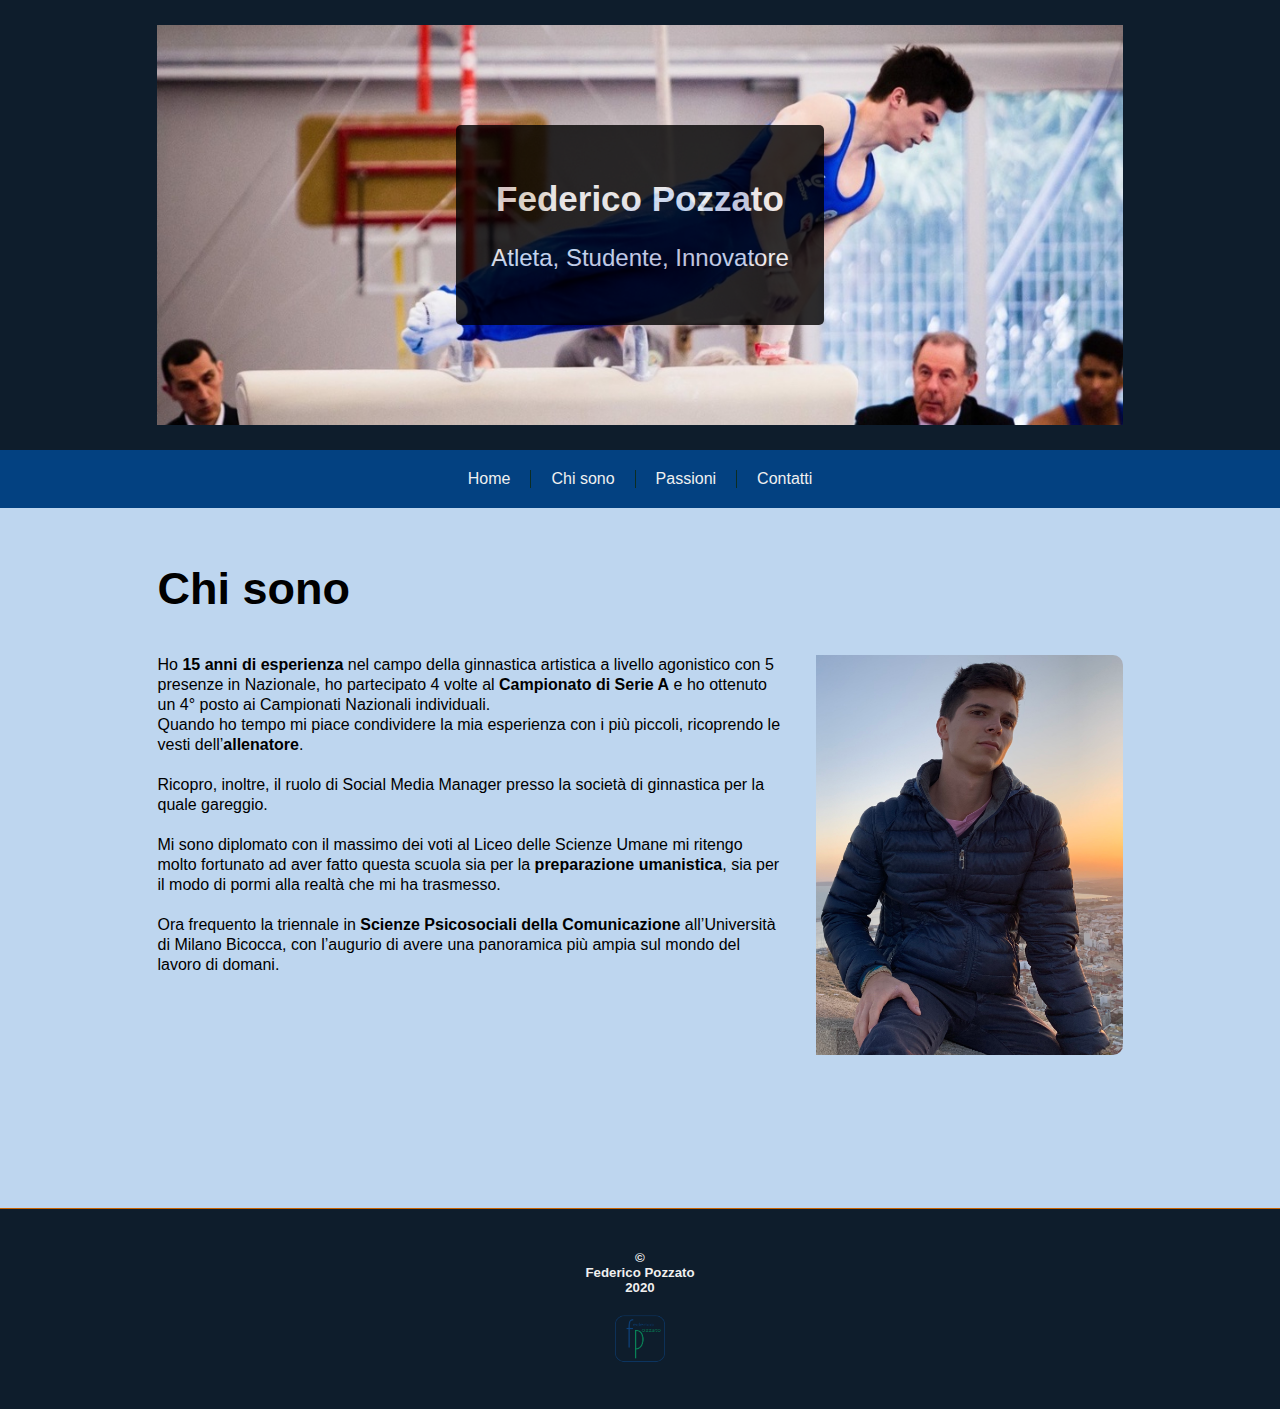
==== chi-sono.html @ 47b4f488 "Caricamento del file" ====
<!doctype html>
<html>
<head>
<meta charset="UTF-8">
<title>Federico Pozzato | Chi sono</title>
	<link rel="stylesheet" href="styles.css">
    <style>
      .system-fonts {
        font-family: sans-serif;
      }
    </style>
</head>

<body>
	<header>
        <div class="header-container">
          <img class="header-photo" src="images/Header-sito.jpeg" alt="Federico Pozzato">
          <div class="header-name">
            <h1>Federico Pozzato</h1>
            <h2>Atleta, Studente, Innovatore</h2>
          </div>
      </div>

        <nav class="menu-container">
          <ul class="menu">
            <li><a href="index.html">Home</a></li>
            <li><a href="chi-sono.html">Chi sono</a></li>
            <li><a href="passioni.html">Passioni</a></li>
            <li><a href="contatti.html">Contatti</a></li>
          </ul>
        </nav>
      </header>
	
	<div class="page">
		<div class="content-container chi-sono">
			<div class="content-chi-sono">
				<div class="text-chi-sono">
					<h2>Chi sono</h2>
					<p>Ho <strong>15 anni di esperienza</strong> nel campo della ginnastica artistica a livello agonistico con 5 <img src="images/chi-sono.jpeg" class="image-chi-sono" alt="Federico Pozzato chi sono"> presenze in Nazionale, ho partecipato 4 volte al <strong>Campionato di Serie A</strong> e ho ottenuto un 4° posto ai Campionati Nazionali individuali.<br> 
				
					Quando ho tempo mi piace condividere la mia esperienza con i più piccoli, ricoprendo le vesti dell’<strong>allenatore</strong>.<br>
						<br>
						
					Ricopro, inoltre, il ruolo di Social Media Manager presso la società di ginnastica per la quale gareggio.<br> 
						<br>
					Mi sono diplomato con il massimo dei voti al Liceo delle Scienze Umane mi ritengo molto fortunato ad aver fatto questa scuola sia per la <strong>preparazione umanistica</strong>, sia per il modo di pormi alla realtà che mi ha trasmesso.<br>
						<br>
					Ora frequento la triennale in <strong>Scienze Psicosociali della Comunicazione</strong> all’Università di Milano Bicocca, con l’augurio di avere una panoramica più ampia sul mondo del lavoro di domani.
					</p>
				</div>
			</div>
		</div>
		
		<footer>
		  <div class="footer">
			  <h5>&copy;
				  <br>Federico Pozzato
			  <br>2020</h5>
			  <a href="https://federicopozzato.wordpress.com" target="_blank"><img src="images/FP.png" class="logo-social" alt="logo-personal"></a>
		  </div>
      </footer>
	</div>
	
	
</body>
	
</html>
---- styles.css ----
* {
  margin: 0;
  padding: 0;
  box-sizing: border-box;
}


body {
  font-family: "Arial", "Helvetica", sans-serif;
}

p {
	line-height: 20px;
}

.header-container {
  background-color: #0E1D2C;
  display: flex;
  justify-content: center;
  align-items: center;
  height: 450px;
}

.header-name {
    position: absolute;
    color: #F0F0F0;
    background-color: black;
    opacity: 0.8;
    padding: 0 10px;
    height: 200px;
    border-radius: 5px;
    display: flex;
    justify-content: center;
    align-items: center;
    flex-direction: column;
    margin: auto 0;
}

.header-photo {
	height: 400px;
}

.header-name h1, h2 {
  margin: 0 25px;
}

.header-name h1 {
	font-size: 35px;
  margin-bottom: 25px;
}

.header-name h2 {
  font-weight: 400;
}

.menu-container {
  background-color: #034181;
  padding: 20px 0;
  height: auto;
  display: flex;
  justify-content: center;
}

.menu {
  display: flex;
  flex-direction: row;
}

.menu li {
  list-style-type: none;
  border-right: 1px solid #0C2D23;
  padding: 0 20px;
}

.menu li:last-of-type {
  border-right: hidden;
}

a {
  color: #F0F0F0;
  text-decoration: none;
  font-weight: 400;
}

 a:hover {
  text-decoration: underline;
}

a:active {
  text-decoration: none;
}

.content-container {
  background-color: #BED6EF;
  height: auto;
  border-bottom: 1px solid #C66100;
}

.content {
  height: 435px;
}

.content-text {
  width: auto;
  display: flex;
  flex-direction: column;
  align-items: center;
  padding-top: 30px;
}

.content-text h1 {
  font-size: 45px;
}

.content-text p {
  font-weight: 400;
  width: 415px;
  text-align: center;
  margin-bottom: 5px;
}

.logo {
	widht: 150px;
	height: 150px;
	margin-bottom: 10px;
}

#social {
	margin-bottom: 0;
}

.button {
  background-color: #C66100;
  margin-top: 20px;
  padding: 15px;
  border-radius: 5px;
}

.passions {
	display: flex;
	align-items: center;
	justify-content: space-between;
	flex-direction: row;
}

.icon {
	justify-content: space-around;
	padding: 10px 100px;
}

.icon-container {
	display: flex;
	align-items: center;
	flex-direction: column;
	border-right: 1px solid #C66100;
}

.icon-container:last-of-type {
	border-right: none;
}

.social {
	display: flex;
	flex-direction: row;
}

.social li {
	list-style-type: none;
	padding: 20px 10px 0 10px;
}

.logo-social {
	height: 50px;
	width: 50px;
}

.footer {
  background-color: #0E1D2C;
  height: 200px;
  display: flex;
  justify-content: center;
  align-items: center;
  flex-direction: column;

}

footer h5 {
	color: #f0f0f0;
	text-align: center;
}

footer a {
	margin-top: 20px;
}







.chi-sono {
	display: flex;
	justify-content: center;
	align-items: center;
}

.content-chi-sono {
	height: 700px;
	width: 965px;
	display: flex;
	justify-content: center;
	padding-top: 55px;
}


.text-chi-sono h2 {
	font-size: 45px;
	margin-left: 0;
	margin-bottom: 40px;
}

.text-chi-sono p {
	float: left;
}

.image-chi-sono {
	height: 400px;
	float: right;
	border-radius: 10px;
	padding-left: 30px;
}





.le-mie-passioni {
	display: flex;
	justify-content: center;
}

.passioni {
	height: 300px;
	width: 965px;
	padding-top: 30px;
	display: flex;
	justify-content: center;
	flex-direction: column;
}

#prima-passione {
	height: 400px;
	padding-top: 0;
}

.passioni h2 {
	font-size: 45px;
	margin-left: 0;
	margin-bottom: 40px;
	position: relative;
	bottom: 30px;
}

.passione1 {
	display: flex;
	justify-content: center;
	align-items: center;
}

.passione2 {
  display: flex;
  justify-content: center;
  align-items: center;
  flex-direction: row-reverse;
}

.passione3 {
  display: flex;
  justify-content: center;
  align-items: center;
}

.passion-icon {
	width: auto;
	margin-bottom: 20px;
}

.icon-container-passioni {
	width: 100px;
	margin-right: 40px;
}

.passione1 p {
	width: 600px;
	height: 100px;
	margin-bottom: 20px;
}

.passione2 p {
	width: 600px;
	height: 100px;
	margin-bottom: 20px;
  text-align: right;
  margin-right: 40px;
}


.passione3 p {
	width: 600px;
	height: 100px;
	margin-bottom: 20px;
}
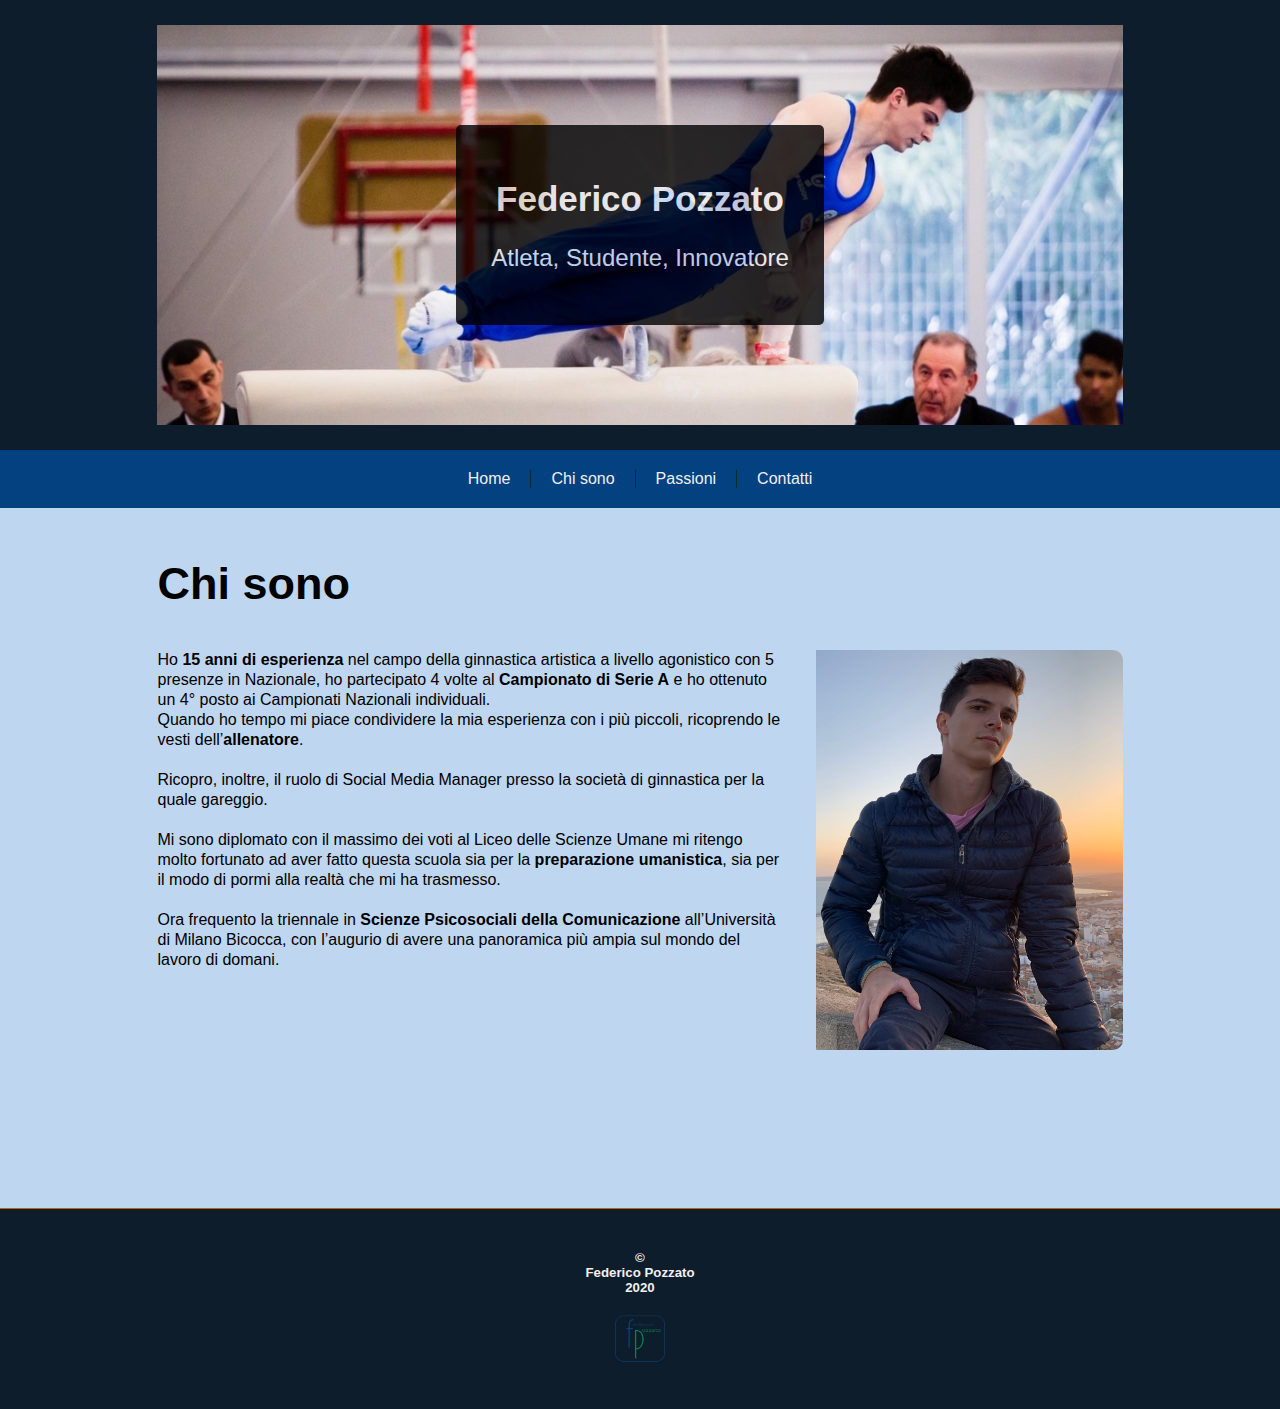
==== commit 471dda2c: "Mancano ancora le scritte" ====
--- a/chi-sono.html
+++ b/chi-sono.html
@@ -31,17 +31,16 @@
         </nav>
       </header>
 	
-	<div class="page">
 		<div class="content-container chi-sono">
 			<div class="content-chi-sono">
 				<div class="text-chi-sono">
 					<h2>Chi sono</h2>
-					<p>Ho <strong>15 anni di esperienza</strong> nel campo della ginnastica artistica a livello agonistico con 5 <img src="images/chi-sono.jpeg" class="image-chi-sono" alt="Federico Pozzato chi sono"> presenze in Nazionale, ho partecipato 4 volte al <strong>Campionato di Serie A</strong> e ho ottenuto un 4° posto ai Campionati Nazionali individuali.<br> 
-				
+					<p>Ho <strong>15 anni di esperienza</strong> nel campo della ginnastica artistica a livello agonistico con 5 <img src="images/chi-sono.jpeg" class="image-chi-sono" alt="Federico Pozzato chi sono"> presenze in Nazionale, ho partecipato 4 volte al <strong>Campionato di Serie A</strong> e ho ottenuto un 4° posto ai Campionati Nazionali individuali.<br>
+
 					Quando ho tempo mi piace condividere la mia esperienza con i più piccoli, ricoprendo le vesti dell’<strong>allenatore</strong>.<br>
 						<br>
-						
-					Ricopro, inoltre, il ruolo di Social Media Manager presso la società di ginnastica per la quale gareggio.<br> 
+
+					Ricopro, inoltre, il ruolo di Social Media Manager presso la società di ginnastica per la quale gareggio.<br>
 						<br>
 					Mi sono diplomato con il massimo dei voti al Liceo delle Scienze Umane mi ritengo molto fortunato ad aver fatto questa scuola sia per la <strong>preparazione umanistica</strong>, sia per il modo di pormi alla realtà che mi ha trasmesso.<br>
 						<br>
@@ -50,7 +49,7 @@
 				</div>
 			</div>
 		</div>
-		
+
 		<footer>
 		  <div class="footer">
 			  <h5>&copy;
@@ -59,9 +58,8 @@
 			  <a href="https://federicopozzato.wordpress.com" target="_blank"><img src="images/FP.png" class="logo-social" alt="logo-personal"></a>
 		  </div>
       </footer>
-	</div>
-	
-	
+
+
 </body>
-	
+
 </html>
--- a/styles.css
+++ b/styles.css
@@ -196,8 +196,7 @@
 
 
 
-
-
+/* CHI SONO */
 
 .chi-sono {
 	display: flex;
@@ -210,7 +209,7 @@
 	width: 965px;
 	display: flex;
 	justify-content: center;
-	padding-top: 55px;
+	padding-top: 50px;
 }
 
 
@@ -234,6 +233,7 @@
 
 
 
+/* LE MIE PASSIONI */
 
 .le-mie-passioni {
 	display: flex;
@@ -305,9 +305,84 @@
   margin-right: 40px;
 }
 
-
 .passione3 p {
 	width: 600px;
 	height: 100px;
 	margin-bottom: 20px;
 }
+
+
+
+/* CONTATTI */
+
+.contatti {
+  display: flex;
+  justify-content: center;
+}
+
+.content-contatti {
+  height: 750px;
+  width: 965px;
+  padding-top: 50px;
+}
+
+.content-contatti h2 {
+  font-size: 45px;
+  margin-left: 0;
+  margin-bottom: 40px;
+}
+
+.content-contatti p {
+  margin-bottom: 50px;
+}
+
+.contact-form {
+  background-color: #FFE2C7;
+  border: 1px solid #C66100;
+  border-radius: 10px;
+  padding: 40px;
+}
+
+.form-row {
+  margin-bottom: 20px;
+  display: flex;
+  justify-content: center;
+  align-items: flex-start;
+  flex-direction: row;
+}
+
+.form-row label {
+    text-align: right;
+    width: 100px;
+    margin-top: 7px;
+    padding-right: 20px;
+  }
+
+.form-row input[type='text'] {
+  background-color: #FFFFFF;
+  border: 1px solid #D6D9DC;
+  border-radius: 3px;
+  width: 100%;
+  padding: 7px;
+  font-size: 14px;
+}
+
+.form-row textarea {
+  width: 100%;
+  font-family:  font-family: "Helvetica", "Arial", sans-serif;
+  font-size: 14px;
+  border: 1px solid #D6D9DC;
+  border-radius: 3px;
+  min-height: 200px;
+  padding: 7px;
+  margin-bottom: 10px;
+  resize: none;
+}
+
+#invia-form {
+  padding: 15px 40px;
+  text-align: center;
+  margin-top: 20px;
+  margin-left: 91px;
+
+}
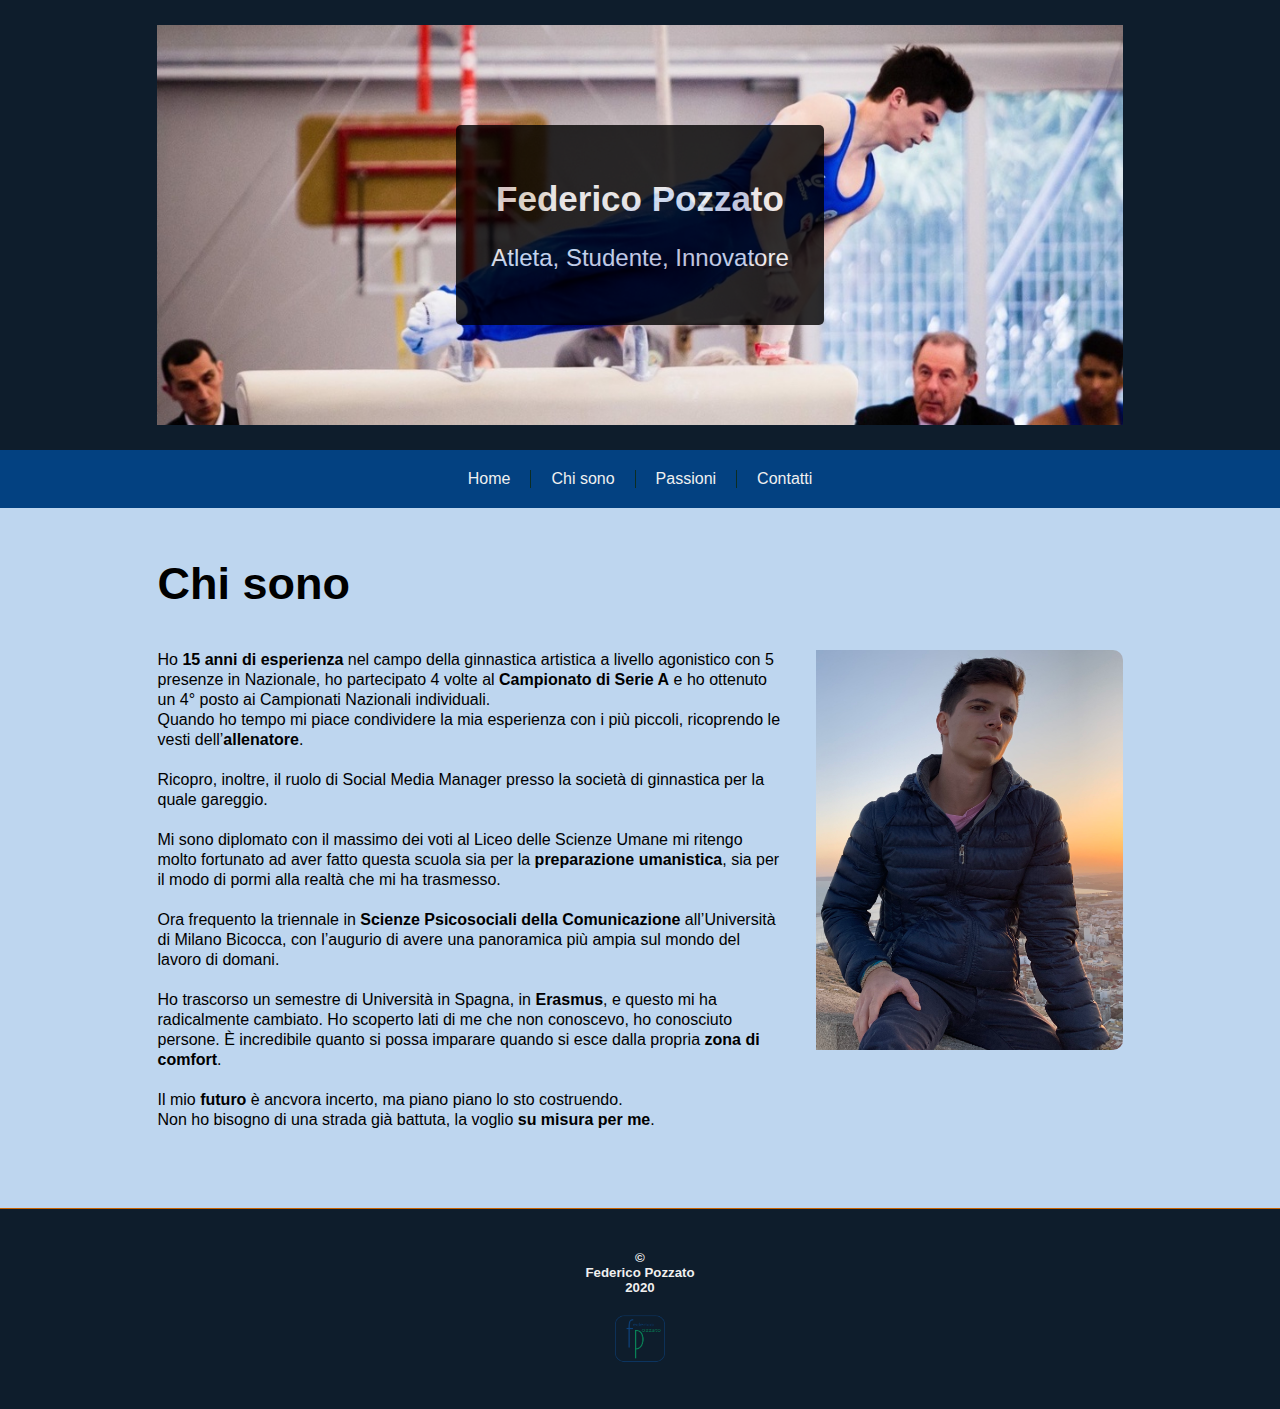
==== commit 8ccb5a67: "Scritte fatte" ====
--- a/chi-sono.html
+++ b/chi-sono.html
@@ -30,21 +30,34 @@
           </ul>
         </nav>
       </header>
-	
+
 		<div class="content-container chi-sono">
 			<div class="content-chi-sono">
 				<div class="text-chi-sono">
 					<h2>Chi sono</h2>
-					<p>Ho <strong>15 anni di esperienza</strong> nel campo della ginnastica artistica a livello agonistico con 5 <img src="images/chi-sono.jpeg" class="image-chi-sono" alt="Federico Pozzato chi sono"> presenze in Nazionale, ho partecipato 4 volte al <strong>Campionato di Serie A</strong> e ho ottenuto un 4° posto ai Campionati Nazionali individuali.<br>
+					<p>Ho <strong>15 anni di esperienza</strong> nel campo della ginnastica artistica a livello agonistico con 5
+						<img src="images/chi-sono.jpeg" class="image-chi-sono" alt="Federico Pozzato chi sono">
+						presenze in Nazionale, ho partecipato 4 volte al <strong>Campionato di Serie A</strong>
+						e ho ottenuto un 4° posto ai Campionati Nazionali individuali.<br>
 
-					Quando ho tempo mi piace condividere la mia esperienza con i più piccoli, ricoprendo le vesti dell’<strong>allenatore</strong>.<br>
+					Quando ho tempo mi piace condividere la mia esperienza con i più piccoli,
+					ricoprendo le vesti dell’<strong>allenatore</strong>.<br>
 						<br>
 
 					Ricopro, inoltre, il ruolo di Social Media Manager presso la società di ginnastica per la quale gareggio.<br>
 						<br>
-					Mi sono diplomato con il massimo dei voti al Liceo delle Scienze Umane mi ritengo molto fortunato ad aver fatto questa scuola sia per la <strong>preparazione umanistica</strong>, sia per il modo di pormi alla realtà che mi ha trasmesso.<br>
+					Mi sono diplomato con il massimo dei voti al Liceo delle Scienze Umane mi ritengo molto fortunato ad aver fatto questa scuola
+					sia per la <strong>preparazione umanistica</strong>, sia per il modo di pormi alla realtà che mi ha trasmesso.<br>
 						<br>
-					Ora frequento la triennale in <strong>Scienze Psicosociali della Comunicazione</strong> all’Università di Milano Bicocca, con l’augurio di avere una panoramica più ampia sul mondo del lavoro di domani.
+					Ora frequento la triennale in <strong>Scienze Psicosociali della Comunicazione</strong> all’Università di Milano Bicocca,
+					con l’augurio di avere una panoramica più ampia sul mondo del lavoro di domani. <br>
+					<br>
+					Ho trascorso un semestre di Università in Spagna, in <strong>Erasmus</strong>, e questo mi ha radicalmente cambiato. Ho scoperto lati di me che non conoscevo,
+					ho conosciuto persone. È incredibile quanto si possa imparare quando si esce dalla propria <strong>zona di comfort</strong>. <br>
+					<br>
+					Il mio <strong>futuro</strong> è ancvora incerto, ma piano piano lo sto costruendo. <br>
+					Non ho bisogno di una strada già battuta, la voglio <strong>su misura per me</strong>.
+
 					</p>
 				</div>
 			</div>
--- a/styles.css
+++ b/styles.css
@@ -291,16 +291,20 @@
 	margin-right: 40px;
 }
 
+.icon-container-passioni h3 {
+  text-align: center;
+}
+
 .passione1 p {
 	width: 600px;
 	height: 100px;
-	margin-bottom: 20px;
+	margin-bottom: 30px;
 }
 
 .passione2 p {
 	width: 600px;
 	height: 100px;
-	margin-bottom: 20px;
+	margin-bottom: 30px;
   text-align: right;
   margin-right: 40px;
 }
@@ -308,7 +312,7 @@
 .passione3 p {
 	width: 600px;
 	height: 100px;
-	margin-bottom: 20px;
+	margin-bottom: 50px;
 }
 
 
@@ -384,5 +388,4 @@
   text-align: center;
   margin-top: 20px;
   margin-left: 91px;
-
-}
+}
